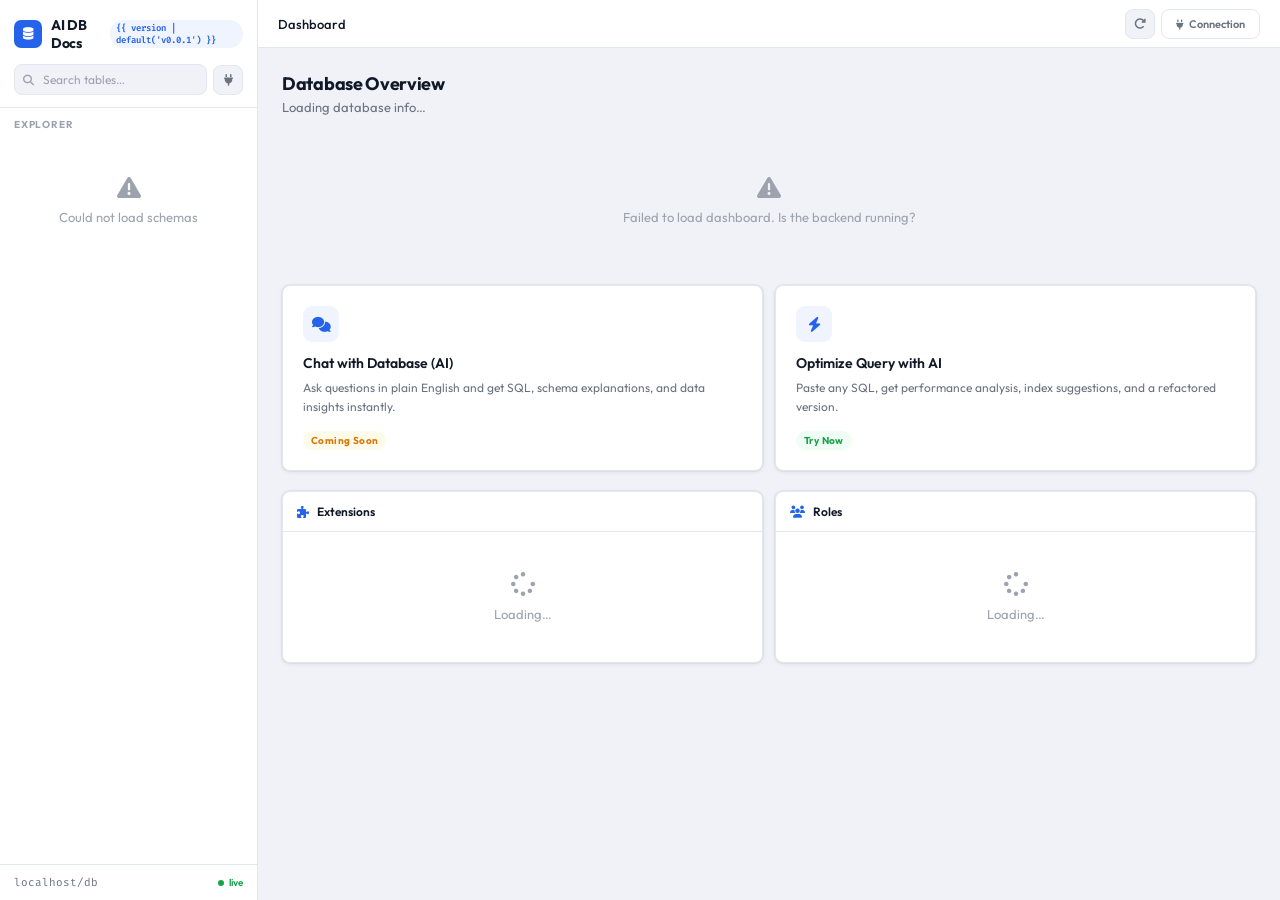
==== templates/index.html @ 2963ec36 "UI integration, LOL" ====
<!doctype html>
<html lang="en">
<head>
    <meta charset="UTF-8">
    <meta name="viewport" content="width=device-width, initial-scale=1">
    <link rel="preconnect" href="https://fonts.googleapis.com">
    <link href="https://fonts.googleapis.com/css2?family=Outfit:wght@300;400;500;600;700&family=Fira+Code:wght@400;500&display=swap"
          rel="stylesheet">
    <link rel="stylesheet" href="https://cdnjs.cloudflare.com/ajax/libs/font-awesome/6.5.0/css/all.min.css">
    <title>AI DB Docs</title>
    <link rel="stylesheet" href="../static/styles.css">
</head>
<body>
<div class="app" id="app" data-theme="light">

    <!-- ── Sidebar ───────────────────── -->
    <aside class="sidebar">
        <div class="sb-head">
            <div class="sb-logo">
                <div class="sb-logo-mark"><i class="fas fa-database"></i></div>
                <span class="sb-logo-name">AI DB Docs</span>
                <span class="sb-version">{{ version | default('v0.0.1') }}</span>
            </div>
            <div class="sb-search-row">
                <div class="sb-search-wrap">
                    <i class="fas fa-search"></i>
                    <input type="text" id="sb-search" placeholder="Search tables…" oninput="filterExplorer(this.value)">
                </div>
                <button class="btn-icon" title="Edit connection" onclick="openConnModal()"><i class="fas fa-plug"></i>
                </button>
            </div>
        </div>
        <div class="sb-section-label">Explorer</div>
        <nav class="explorer" id="explorer">
            <div style="padding:12px 14px;">
                <div class="skel loading-line" style="width:55%;"></div>
                <div class="skel loading-line" style="width:75%;margin-left:16px;"></div>
                <div class="skel loading-line" style="width:65%;margin-left:16px;"></div>
            </div>
        </nav>
        <div class="sb-footer">
            <span class="sb-footer-text" id="footer-conn">localhost/db</span>
            <span class="conn-status"><span class="conn-dot"></span>live</span>
        </div>
    </aside>

    <!-- ── Main ─────────────────────── -->
    <main class="main">
        <header class="topbar">
            <div class="breadcrumbs" id="breadcrumbs">
                <span class="bc-cur">Dashboard</span>
            </div>
            <div class="topbar-actions">
                <button class="btn-icon" id="refresh-btn" title="Refresh" onclick="initApp()"><i
                        class="fas fa-rotate-right"></i></button>
                <button class="btn btn-ghost" style="font-size:11px;" onclick="openConnModal()"><i class="fas fa-plug"
                                                                                                   style="margin-right:5px;font-size:10px;"></i>Connection
                </button>
            </div>
        </header>

        <div class="content" id="content">

            <!-- ── Dashboard ── -->
            <div id="view-dashboard">
                <div class="page-title">Database Overview</div>
                <div class="page-sub" id="dash-sub">Loading database info…</div>

                <div class="stats-grid" id="stats-grid">
                    <div class="stat-card hi skel" style="height:90px;"></div>
                    <div class="stat-card skel" style="height:90px;"></div>
                    <div class="stat-card skel" style="height:90px;"></div>
                    <div class="stat-card skel" style="height:90px;"></div>
                    <div class="stat-card skel" style="height:90px;"></div>
                </div>

                <div class="feature-row">
                    <div class="feat-card">
                        <div class="feat-icon"><i class="fas fa-comments"></i></div>
                        <div class="feat-title">Chat with Database (AI)</div>
                        <div class="feat-desc">Ask questions in plain English and get SQL, schema explanations, and data
                            insights instantly.
                        </div>
                        <span class="badge badge-soon">Coming Soon</span>
                    </div>
                    <div class="feat-card clickable" id="open-query-btn" onclick="openQueryPanel()">
                        <i class="fas fa-arrow-up-right feat-arrow"></i>
                        <div class="feat-icon"><i class="fas fa-bolt"></i></div>
                        <div class="feat-title">Optimize Query with AI</div>
                        <div class="feat-desc">Paste any SQL, get performance analysis, index suggestions, and a
                            refactored version.
                        </div>
                        <span class="badge badge-live">Try Now</span>
                    </div>
                </div>

                <div class="info-row" id="dash-info-row">
                    <div class="info-card" id="ext-card">
                        <div class="info-card-head"><i class="fas fa-puzzle-piece"></i> Extensions</div>
                        <div class="info-card-body">
                            <div class="empty-state"><i class="fas fa-spinner fa-spin"></i>Loading…</div>
                        </div>
                    </div>
                    <div class="info-card" id="roles-card">
                        <div class="info-card-head"><i class="fas fa-users"></i> Roles</div>
                        <div class="info-card-body">
                            <div class="empty-state"><i class="fas fa-spinner fa-spin"></i>Loading…</div>
                        </div>
                    </div>
                </div>
            </div>

            <!-- ── Table / View Detail ── -->
            <div id="view-detail" style="display:none;">
                <div class="detail-head">
                    <div class="detail-name">
                        <h2 id="det-name">—</h2>
                        <span class="type-pill" id="det-type">TABLE</span>
                    </div>
                    <div class="detail-meta" id="det-meta"></div>
                </div>

                <div class="tabs" id="detail-tabs">
                    <button class="tab-btn active" data-tab="tab-ddl"><i class="fas fa-code"></i> DDL</button>
                    <button class="tab-btn" data-tab="tab-constraints"><i class="fas fa-key"></i> Constraints</button>
                    <button class="tab-btn" data-tab="tab-indexes"><i class="fas fa-layer-group"></i> Indexes</button>
                    <button class="tab-btn" data-tab="tab-relationships"><i class="fas fa-diagram-project"></i>
                        Relationships
                    </button>
                    <button class="tab-btn" data-tab="tab-size"><i class="fas fa-weight-hanging"></i> Size</button>
                    <button class="tab-btn" data-tab="tab-stats"><i class="fas fa-chart-bar"></i> Stats</button>
                    <button class="tab-btn" data-tab="tab-grants"><i class="fas fa-shield-halved"></i> Grants</button>
                    <button class="tab-btn" data-tab="tab-deps"><i class="fas fa-sitemap"></i> Dependencies</button>
                    <button class="tab-btn" data-tab="tab-ai"><i class="fas fa-robot"></i> AI Insights</button>
                </div>

                <!-- DDL -->
                <div class="tab-pane active" id="tab-ddl">
                    <div class="ddl-wrap">
                        <div class="ddl-toolbar">
                            <div class="ddl-toolbar-left"><i class="fas fa-code"></i> <span id="ddl-label">DDL</span>
                            </div>
                            <button class="btn-copy" onclick="copyDDL()"><i class="fas fa-copy"></i> Copy</button>
                        </div>
                        <div class="ddl-pre">
                            <pre id="ddl-content">Loading…</pre>
                        </div>
                    </div>
                </div>

                <!-- Constraints -->
                <div class="tab-pane" id="tab-constraints">
                    <div class="card">
                        <div class="card-head">
                            <div class="card-head-left"><i class="fas fa-key"></i> Constraints <span class="row-count"
                                                                                                     id="cnt-constraints"></span>
                            </div>
                        </div>
                        <div style="overflow-x:auto;">
                            <table class="data-table">
                                <thead>
                                <tr>
                                    <th>Name</th>
                                    <th>Type</th>
                                    <th>Column</th>
                                    <th>Ref Table</th>
                                    <th>Ref Column</th>
                                    <th>Check Clause</th>
                                </tr>
                                </thead>
                                <tbody id="tb-constraints"></tbody>
                            </table>
                        </div>
                    </div>
                </div>

                <!-- Indexes -->
                <div class="tab-pane" id="tab-indexes">
                    <div class="card">
                        <div class="card-head">
                            <div class="card-head-left"><i class="fas fa-layer-group"></i> Indexes <span
                                    class="row-count" id="cnt-indexes"></span></div>
                        </div>
                        <div style="overflow-x:auto;">
                            <table class="data-table">
                                <thead>
                                <tr>
                                    <th>Index Name</th>
                                    <th>Definition</th>
                                </tr>
                                </thead>
                                <tbody id="tb-indexes"></tbody>
                            </table>
                        </div>
                    </div>
                </div>

                <!-- Relationships -->
                <div class="tab-pane" id="tab-relationships">
                    <div class="card">
                        <div class="card-head">
                            <div class="card-head-left"><i class="fas fa-diagram-project"></i> Foreign Key Relationships
                                <span class="row-count" id="cnt-rels"></span></div>
                        </div>
                        <div style="overflow-x:auto;">
                            <table class="data-table">
                                <thead>
                                <tr>
                                    <th>Constraint</th>
                                    <th>Column</th>
                                    <th>→ Foreign Table</th>
                                    <th>→ Column</th>
                                    <th>On Update</th>
                                    <th>On Delete</th>
                                </tr>
                                </thead>
                                <tbody id="tb-rels"></tbody>
                            </table>
                        </div>
                    </div>
                </div>

                <!-- Size -->
                <div class="tab-pane" id="tab-size">
                    <div id="size-content"></div>
                </div>

                <!-- Stats -->
                <div class="tab-pane" id="tab-stats">
                    <div id="stats-content"></div>
                </div>

                <!-- Grants -->
                <div class="tab-pane" id="tab-grants">
                    <div class="card">
                        <div class="card-head">
                            <div class="card-head-left"><i class="fas fa-shield-halved"></i> Grants <span
                                    class="row-count" id="cnt-grants"></span></div>
                        </div>
                        <div style="overflow-x:auto;">
                            <table class="data-table">
                                <thead>
                                <tr>
                                    <th>Grantee</th>
                                    <th>Privilege</th>
                                    <th>Grantable</th>
                                </tr>
                                </thead>
                                <tbody id="tb-grants"></tbody>
                            </table>
                        </div>
                    </div>
                </div>

                <!-- Dependencies -->
                <div class="tab-pane" id="tab-deps">
                    <div style="display:grid;grid-template-columns:1fr 1fr;gap:14px;" id="deps-grid">
                        <div>
                            <div class="dep-section-title"><i class="fas fa-arrow-right"></i> Inbound (tables
                                referencing this)
                            </div>
                            <div class="card">
                                <div style="overflow-x:auto;">
                                    <table class="data-table">
                                        <thead>
                                        <tr>
                                            <th>Schema</th>
                                            <th>Table</th>
                                        </tr>
                                        </thead>
                                        <tbody id="tb-deps-in"></tbody>
                                    </table>
                                </div>
                            </div>
                        </div>
                        <div>
                            <div class="dep-section-title"><i class="fas fa-arrow-left"></i> Outbound (tables this
                                references)
                            </div>
                            <div class="card">
                                <div style="overflow-x:auto;">
                                    <table class="data-table">
                                        <thead>
                                        <tr>
                                            <th>Schema</th>
                                            <th>Table</th>
                                        </tr>
                                        </thead>
                                        <tbody id="tb-deps-out"></tbody>
                                    </table>
                                </div>
                            </div>
                        </div>
                    </div>
                </div>

                <!-- AI Insights -->
                <div class="tab-pane" id="tab-ai">
                    <div class="ai-banner">
                        <div class="ai-banner-icon"><i class="fas fa-robot"></i></div>
                        <div class="ai-banner-title">AI Insights — Coming Soon</div>
                        <div class="ai-banner-sub">Automated schema analysis, query recommendations, and anomaly
                            detection<br>will appear here once the AI backend is connected.
                        </div>
                    </div>
                </div>
            </div>

        </div>
    </main>
</div>

<!-- ── Connection Modal ───────────── -->
<div class="overlay" id="conn-overlay">
    <div class="modal">
        <div class="modal-title">Database Connection</div>
        <div class="modal-sub">Edit connection and reconnect</div>
        <div class="form-grid">
            <div class="form-group full"><label class="form-label">Host</label><input class="form-input" id="f-host"
                                                                                      value="localhost"></div>
            <div class="form-group"><label class="form-label">Port</label><input class="form-input" id="f-port"
                                                                                 value="5432"></div>
            <div class="form-group"><label class="form-label">Database</label><input class="form-input" id="f-db"
                                                                                     value="mydb"></div>
            <div class="form-group"><label class="form-label">Username</label><input class="form-input" id="f-user"
                                                                                     value="postgres"></div>
            <div class="form-group"><label class="form-label">Password</label><input class="form-input" type="password"
                                                                                     id="f-pass" placeholder="••••••••">
            </div>
        </div>
        <div class="modal-footer">
            <button class="btn btn-ghost" onclick="closeConnModal()">Cancel</button>
            <button class="btn btn-primary" onclick="saveConn()"><i class="fas fa-plug"
                                                                    style="margin-right:6px;font-size:10px;"></i>Save
                &amp; Connect
            </button>
        </div>
    </div>
</div>

<!-- ── Query Optimizer Panel ─────── -->
<div class="qoverlay" id="query-overlay">
    <div class="qpanel">
        <div class="qp-header">
            <div class="qp-icon"><i class="fas fa-bolt"></i></div>
            <div>
                <div class="qp-title">Optimize Query with AI</div>
                <div class="qp-sub">Paste SQL · Get analysis, index suggestions &amp; refactored output</div>
            </div>
            <button class="qp-close" onclick="closeQueryPanel()"><i class="fas fa-xmark"></i></button>
        </div>
        <div class="qp-body">
            <div class="qp-two">
                <div style="display:flex;flex-direction:column;height:100%;">
                    <div class="qp-col-label"><i class="fas fa-pen-to-square"></i> Input Query</div>
                    <textarea class="query-ta" id="query-input"
                              placeholder="-- Paste your SQL here&#10;&#10;SELECT u.id, u.name, COUNT(o.id)&#10;FROM users u&#10;LEFT JOIN orders o ON u.id = o.user_id&#10;WHERE u.is_active = true&#10;GROUP BY u.id&#10;ORDER BY 3 DESC;"
                              oninput="updateCharCount()"></textarea>
                    <div style="margin-top:6px;font-size:11px;color:var(--faint);font-family:'Fira Code',monospace;">
                        <span id="char-count">0</span> chars
                    </div>
                </div>
                <div style="display:flex;flex-direction:column;height:100%;">
                    <div class="qp-col-label"><i class="fas fa-robot"></i> AI Output</div>
                    <div class="result-box" id="query-result"><span style="font-size:11px;color:var(--faint);">Analysis will appear here…</span>
                    </div>
                </div>
            </div>
        </div>
        <div class="qp-footer">
            <span class="qp-footer-note"><i class="fas fa-circle-info"></i> Backend integration coming soon — UI preview only</span>
            <button class="btn btn-ghost" onclick="clearQuery()">Clear</button>
            <button class="btn btn-primary" onclick="optimizeQuery()"><i class="fas fa-bolt"
                                                                         style="margin-right:5px;font-size:10px;"></i>Analyze
                &amp; Optimize
            </button>
        </div>
    </div>
</div>

<div id="toast"></div>

<script src="../static/app.js"></script>
</body>
</html>
---- static/styles.css ----
/* ─── Reset ─────────────────────────────────── */
*, *::before, *::after {
    box-sizing: border-box;
    margin: 0;
    padding: 0;
}

html, body {
    height: 100%;
}

/* ─── Tokens ─────────────────────────────────── */
:root {
    --bg: #f0f2f7;
    --surface: #ffffff;
    --surface2: #f8f9fc;
    --border: #e2e6f0;
    --text: #111827;
    --muted: #6b7280;
    --faint: #9ca3af;
    --accent: #2563eb;
    --accent-bg: #eff4ff;
    --accent-hl: #1d4ed8;
    --green: #16a34a;
    --green-bg: #f0fdf4;
    --amber: #d97706;
    --amber-bg: #fffbeb;
    --red: #dc2626;
    --red-bg: #fef2f2;
    --sky: #0284c7;
    --sidebar-w: 258px;
    --radius: 8px;
    --shadow: 0 1px 4px rgba(0, 0, 0, .08), 0 0 0 1px rgba(0, 0, 0, .04);
    --shadow-md: 0 4px 16px rgba(0, 0, 0, .10), 0 0 0 1px rgba(0, 0, 0, .05);
    font-family: 'Outfit', sans-serif;
}

[data-theme="dark"] {
    --bg: #0d1117;
    --surface: #161b22;
    --surface2: #1c2230;
    --border: #21293a;
    --text: #e6edf3;
    --muted: #8b949e;
    --faint: #484f58;
    --accent: #3b82f6;
    --accent-bg: #1a2540;
    --accent-hl: #60a5fa;
    --green: #22c55e;
    --green-bg: #0a2218;
    --amber: #f59e0b;
    --amber-bg: #211800;
    --red: #f87171;
    --red-bg: #200e0e;
    --sky: #38bdf8;
    --shadow: 0 1px 4px rgba(0, 0, 0, .3), 0 0 0 1px rgba(255, 255, 255, .04);
    --shadow-md: 0 4px 20px rgba(0, 0, 0, .4), 0 0 0 1px rgba(255, 255, 255, .05);
}

/* ─── Layout ─────────────────────────────────── */
body {
    background: var(--bg);
    color: var(--text);
}

.app {
    display: flex;
    height: 100vh;
    overflow: hidden;
}

/* ─── Sidebar ────────────────────────────────── */
.sidebar {
    width: var(--sidebar-w);
    min-width: var(--sidebar-w);
    background: var(--surface);
    border-right: 1px solid var(--border);
    display: flex;
    flex-direction: column;
    height: 100vh;
    overflow: hidden;
}

.sb-head {
    padding: 16px 14px 12px;
    border-bottom: 1px solid var(--border);
    flex-shrink: 0;
}

.sb-logo {
    display: flex;
    align-items: center;
    gap: 9px;
    margin-bottom: 12px;
}

.sb-logo-mark {
    width: 28px;
    height: 28px;
    background: var(--accent);
    border-radius: 7px;
    display: flex;
    align-items: center;
    justify-content: center;
    color: #fff;
    font-size: 12px;
    flex-shrink: 0;
}

.sb-logo-name {
    font-weight: 700;
    font-size: 14px;
    letter-spacing: -.3px;
}

.sb-version {
    font-size: 9px;
    font-weight: 600;
    background: var(--accent-bg);
    color: var(--accent);
    padding: 2px 6px;
    border-radius: 20px;
    margin-left: auto;
    font-family: 'Fira Code', monospace;
}

.sb-search-row {
    display: flex;
    gap: 6px;
    align-items: center;
}

.sb-search-wrap {
    flex: 1;
    position: relative;
}

.sb-search-wrap i {
    position: absolute;
    left: 9px;
    top: 50%;
    transform: translateY(-50%);
    font-size: 11px;
    color: var(--faint);
}

.sb-search-wrap input {
    width: 100%;
    padding: 7px 9px 7px 28px;
    background: var(--bg);
    border: 1px solid var(--border);
    border-radius: var(--radius);
    font-size: 12px;
    color: var(--text);
    font-family: 'Outfit', sans-serif;
    outline: none;
}

.sb-search-wrap input:focus {
    border-color: var(--accent);
    background: var(--surface);
}

.sb-search-wrap input::placeholder {
    color: var(--faint);
}

.btn-icon {
    width: 30px;
    height: 30px;
    background: var(--bg);
    border: 1px solid var(--border);
    border-radius: var(--radius);
    cursor: pointer;
    color: var(--muted);
    font-size: 12px;
    display: flex;
    align-items: center;
    justify-content: center;
    transition: all .15s;
}

.btn-icon:hover {
    background: var(--accent-bg);
    color: var(--accent);
    border-color: var(--accent);
}

.sb-section-label {
    padding: 10px 14px 4px;
    font-size: 10px;
    font-weight: 700;
    letter-spacing: .08em;
    text-transform: uppercase;
    color: var(--faint);
}

.explorer {
    flex: 1;
    overflow-y: auto;
    padding: 0 0 8px;
}

.explorer::-webkit-scrollbar {
    width: 3px;
}

.explorer::-webkit-scrollbar-track {
    background: transparent;
}

.explorer::-webkit-scrollbar-thumb {
    background: var(--border);
    border-radius: 3px;
}

/* Schema rows */
.schema-row {
    display: flex;
    align-items: center;
    gap: 6px;
    padding: 6px 14px;
    cursor: pointer;
    font-size: 12px;
    font-weight: 600;
    color: var(--muted);
    user-select: none;
}

.schema-row:hover {
    color: var(--text);
    background: var(--bg);
}

.schema-row .schema-toggle {
    font-size: 9px;
    transition: transform .15s;
    color: var(--faint);
}

.schema-row.open .schema-toggle {
    transform: rotate(90deg);
}

.schema-row .fa-circle-nodes {
    color: var(--accent);
    font-size: 11px;
}

/* Table/View rows */
.table-list {
    display: none;
}

.table-list.open {
    display: block;
}

.table-row {
    display: flex;
    align-items: center;
    gap: 7px;
    padding: 5px 14px 5px 30px;
    cursor: pointer;
    font-size: 12px;
    color: var(--muted);
    border-radius: 0;
    transition: all .1s;
}

.table-row:hover {
    color: var(--text);
    background: var(--bg);
}

.table-row.active {
    color: var(--accent);
    background: var(--accent-bg);
    font-weight: 500;
}

.table-row .ttype {
    font-size: 9px;
    margin-left: auto;
    font-family: 'Fira Code', monospace;
    color: var(--faint);
}

.table-row.active .ttype {
    color: var(--accent);
    opacity: .7;
}

.table-row .fa-table {
    font-size: 10px;
    color: var(--faint);
}

.table-row.active .fa-table {
    color: var(--accent);
}

.table-row .fa-eye {
    font-size: 10px;
    color: var(--faint);
}

.sb-footer {
    border-top: 1px solid var(--border);
    padding: 10px 14px;
    flex-shrink: 0;
    display: flex;
    align-items: center;
    justify-content: space-between;
}

.sb-footer-text {
    font-size: 11px;
    color: var(--muted);
    font-family: 'Fira Code', monospace;
}

.conn-status {
    display: flex;
    align-items: center;
    gap: 5px;
    font-size: 10px;
    color: var(--green);
    font-weight: 600;
}

.conn-dot {
    width: 6px;
    height: 6px;
    border-radius: 50%;
    background: var(--green);
    animation: pulse 2s infinite;
}

@keyframes pulse {
    0%, 100% {
        opacity: 1;
    }
    50% {
        opacity: .4;
    }
}

/* ─── Main ───────────────────────────────────── */
.main {
    flex: 1;
    display: flex;
    flex-direction: column;
    overflow: hidden;
}

.topbar {
    height: 48px;
    flex-shrink: 0;
    background: var(--surface);
    border-bottom: 1px solid var(--border);
    display: flex;
    align-items: center;
    justify-content: space-between;
    padding: 0 20px;
    gap: 12px;
}

.breadcrumbs {
    display: flex;
    align-items: center;
    gap: 6px;
    font-size: 13px;
    color: var(--muted);
}

.breadcrumbs .bc-sep {
    font-size: 10px;
    color: var(--faint);
}

.breadcrumbs .bc-cur {
    color: var(--text);
    font-weight: 500;
}

.topbar-actions {
    display: flex;
    align-items: center;
    gap: 6px;
}

.content {
    flex: 1;
    overflow-y: auto;
    padding: 24px;
}

.content::-webkit-scrollbar {
    width: 4px;
}

.content::-webkit-scrollbar-thumb {
    background: var(--border);
    border-radius: 4px;
}

/* ─── Dashboard ──────────────────────────────── */
.page-title {
    font-size: 18px;
    font-weight: 700;
    margin-bottom: 4px;
    letter-spacing: -.3px;
}

.page-sub {
    font-size: 13px;
    color: var(--muted);
    margin-bottom: 20px;
}

.stats-grid {
    display: grid;
    grid-template-columns: repeat(auto-fill, minmax(140px, 1fr));
    gap: 12px;
    margin-bottom: 20px;
}

.stat-card {
    background: var(--surface);
    border: 1px solid var(--border);
    border-radius: var(--radius);
    padding: 16px 14px;
    box-shadow: var(--shadow);
}

.stat-card.hi {
    border-color: var(--accent);
    background: var(--accent-bg);
}

.stat-label {
    font-size: 11px;
    font-weight: 600;
    text-transform: uppercase;
    letter-spacing: .06em;
    color: var(--muted);
    margin-bottom: 6px;
}

.stat-val {
    font-size: 28px;
    font-weight: 700;
    line-height: 1;
    color: var(--text);
    font-family: 'Fira Code', monospace;
}

.stat-card.hi .stat-val {
    color: var(--accent);
}

.stat-meta {
    font-size: 10px;
    color: var(--faint);
    margin-top: 4px;
}

.feature-row {
    display: grid;
    grid-template-columns: 1fr 1fr;
    gap: 12px;
    margin-bottom: 20px;
}

@media (max-width: 860px) {
    .feature-row {
        grid-template-columns: 1fr;
    }
}

.feat-card {
    background: var(--surface);
    border: 1px solid var(--border);
    border-radius: var(--radius);
    padding: 20px;
    box-shadow: var(--shadow);
    position: relative;
    overflow: hidden;
}

.feat-card.clickable {
    cursor: pointer;
    transition: all .15s;
}

.feat-card.clickable:hover {
    border-color: var(--accent);
    box-shadow: var(--shadow-md);
    transform: translateY(-1px);
}

.feat-arrow {
    position: absolute;
    top: 14px;
    right: 14px;
    color: var(--faint);
    font-size: 13px;
}

.feat-icon {
    width: 36px;
    height: 36px;
    background: var(--accent-bg);
    border-radius: 9px;
    display: flex;
    align-items: center;
    justify-content: center;
    color: var(--accent);
    font-size: 15px;
    margin-bottom: 12px;
}

.feat-title {
    font-size: 14px;
    font-weight: 600;
    margin-bottom: 6px;
}

.feat-desc {
    font-size: 12px;
    color: var(--muted);
    line-height: 1.6;
    margin-bottom: 12px;
}

.badge {
    display: inline-block;
    padding: 3px 8px;
    border-radius: 20px;
    font-size: 10px;
    font-weight: 700;
    letter-spacing: .04em;
}

.badge-live {
    background: var(--green-bg);
    color: var(--green);
}

.badge-soon {
    background: var(--amber-bg);
    color: var(--amber);
}

/* Global tables / roles / extensions panels */
.info-row {
    display: grid;
    grid-template-columns: 1fr 1fr;
    gap: 12px;
    margin-bottom: 20px;
}

@media (max-width: 860px) {
    .info-row {
        grid-template-columns: 1fr;
    }
}

.info-card {
    background: var(--surface);
    border: 1px solid var(--border);
    border-radius: var(--radius);
    overflow: hidden;
    box-shadow: var(--shadow);
}

.info-card-head {
    padding: 12px 14px;
    border-bottom: 1px solid var(--border);
    display: flex;
    align-items: center;
    gap: 8px;
    font-size: 12px;
    font-weight: 600;
}

.info-card-head i {
    color: var(--accent);
}

.info-card-body {
    max-height: 220px;
    overflow-y: auto;
}

.info-card-body::-webkit-scrollbar {
    width: 3px;
}

.info-card-body::-webkit-scrollbar-thumb {
    background: var(--border);
}

.mini-table {
    width: 100%;
    border-collapse: collapse;
    font-size: 12px;
}

.mini-table th {
    padding: 8px 12px;
    font-size: 10px;
    font-weight: 700;
    text-transform: uppercase;
    letter-spacing: .06em;
    color: var(--faint);
    background: var(--surface2);
    border-bottom: 1px solid var(--border);
    text-align: left;
}

.mini-table td {
    padding: 8px 12px;
    border-bottom: 1px solid var(--border);
    color: var(--text);
}

.mini-table tr:last-child td {
    border-bottom: none;
}

.mini-table tr:hover td {
    background: var(--bg);
}

.mono {
    font-family: 'Fira Code', monospace;
    font-size: 11px;
}

/* ─── Table Detail ───────────────────────────── */
.detail-head {
    background: var(--surface);
    border: 1px solid var(--border);
    border-radius: var(--radius);
    padding: 18px 20px;
    margin-bottom: 16px;
    box-shadow: var(--shadow);
}

.detail-name {
    display: flex;
    align-items: center;
    gap: 10px;
    margin-bottom: 6px;
}

.detail-name h2 {
    font-size: 18px;
    font-weight: 700;
    font-family: 'Fira Code', monospace;
    letter-spacing: -.3px;
}

.type-pill {
    font-size: 9px;
    font-weight: 700;
    letter-spacing: .08em;
    padding: 3px 8px;
    border-radius: 4px;
    background: var(--accent-bg);
    color: var(--accent);
    font-family: 'Fira Code', monospace;
}

.detail-meta {
    display: flex;
    gap: 16px;
    flex-wrap: wrap;
}

.detail-meta-item {
    font-size: 12px;
    color: var(--muted);
    display: flex;
    align-items: center;
    gap: 5px;
}

.detail-meta-item strong {
    color: var(--text);
    font-weight: 600;
}

.detail-meta-item i {
    font-size: 10px;
    color: var(--faint);
}

/* Tabs */
.tabs {
    display: flex;
    gap: 2px;
    border-bottom: 1px solid var(--border);
    margin-bottom: 16px;
    overflow-x: auto;
}

.tabs::-webkit-scrollbar {
    height: 0;
}

.tab-btn {
    padding: 9px 14px;
    font-size: 12px;
    font-weight: 500;
    background: none;
    border: none;
    cursor: pointer;
    color: var(--muted);
    border-bottom: 2px solid transparent;
    margin-bottom: -1px;
    white-space: nowrap;
    display: flex;
    align-items: center;
    gap: 6px;
    transition: all .15s;
    font-family: 'Outfit', sans-serif;
}

.tab-btn i {
    font-size: 10px;
}

.tab-btn:hover {
    color: var(--text);
}

.tab-btn.active {
    color: var(--accent);
    border-bottom-color: var(--accent);
    font-weight: 600;
}

.tab-pane {
    display: none;
}

.tab-pane.active {
    display: block;
}

/* Data table */
.card {
    background: var(--surface);
    border: 1px solid var(--border);
    border-radius: var(--radius);
    overflow: hidden;
    box-shadow: var(--shadow);
}

.card-head {
    padding: 12px 16px;
    border-bottom: 1px solid var(--border);
    font-size: 12px;
    font-weight: 600;
    display: flex;
    align-items: center;
    justify-content: space-between;
    background: var(--surface2);
}

.card-head-left {
    display: flex;
    align-items: center;
    gap: 8px;
}

.card-head-left i {
    color: var(--accent);
}

.row-count {
    font-size: 10px;
    font-family: 'Fira Code', monospace;
    color: var(--faint);
    font-weight: 400;
}

.data-table {
    width: 100%;
    border-collapse: collapse;
    font-size: 12px;
}

.data-table th {
    padding: 9px 14px;
    text-align: left;
    font-size: 10px;
    font-weight: 700;
    text-transform: uppercase;
    letter-spacing: .06em;
    color: var(--faint);
    background: var(--surface2);
    border-bottom: 1px solid var(--border);
    white-space: nowrap;
}

.data-table td {
    padding: 9px 14px;
    border-bottom: 1px solid var(--border);
    vertical-align: top;
}

.data-table tr:last-child td {
    border-bottom: none;
}

.data-table tr:hover td {
    background: var(--bg);
}

.data-table .overflow {
    max-width: 260px;
    overflow: hidden;
    text-overflow: ellipsis;
    white-space: nowrap;
}

/* Pills */
.pill {
    display: inline-flex;
    align-items: center;
    gap: 4px;
    font-size: 10px;
    font-weight: 600;
    padding: 2px 7px;
    border-radius: 4px;
    font-family: 'Fira Code', monospace;
}

.pill-blue {
    background: var(--accent-bg);
    color: var(--accent);
}

.pill-green {
    background: var(--green-bg);
    color: var(--green);
}

.pill-amber {
    background: var(--amber-bg);
    color: var(--amber);
}

.pill-red {
    background: var(--red-bg);
    color: var(--red);
}

.pill-gray {
    background: var(--surface2);
    color: var(--muted);
    border: 1px solid var(--border);
}

/* DDL */
.ddl-wrap {
    background: var(--surface);
    border: 1px solid var(--border);
    border-radius: var(--radius);
    overflow: hidden;
    box-shadow: var(--shadow);
}

.ddl-toolbar {
    padding: 10px 16px;
    background: var(--surface2);
    border-bottom: 1px solid var(--border);
    display: flex;
    align-items: center;
    justify-content: space-between;
    font-size: 12px;
    font-weight: 600;
}

.ddl-toolbar-left {
    display: flex;
    align-items: center;
    gap: 8px;
}

.ddl-toolbar-left i {
    color: var(--accent);
}

.ddl-pre {
    padding: 16px;
    overflow-x: auto;
}

.ddl-pre pre {
    font-family: 'Fira Code', monospace;
    font-size: 12px;
    line-height: 1.7;
    color: var(--text);
    white-space: pre-wrap;
    word-break: break-word;
}

/* Very minimal syntax highlight */
.kw {
    color: var(--accent);
    font-weight: 500;
}

.type-c {
    color: var(--green);
}

.str-c {
    color: var(--amber);
}

/* Stats two-col */
.stats-detail-grid {
    display: grid;
    grid-template-columns: 1fr 1fr;
    gap: 12px;
}

@media (max-width: 700px) {
    .stats-detail-grid {
        grid-template-columns: 1fr;
    }
}

.kv-card {
    background: var(--surface);
    border: 1px solid var(--border);
    border-radius: var(--radius);
    overflow: hidden;
    box-shadow: var(--shadow);
}

.kv-card-head {
    padding: 10px 14px;
    border-bottom: 1px solid var(--border);
    font-size: 11px;
    font-weight: 700;
    text-transform: uppercase;
    letter-spacing: .07em;
    color: var(--faint);
    background: var(--surface2);
    display: flex;
    align-items: center;
    gap: 7px;
}

.kv-card-head i {
    color: var(--accent);
}

.kv-list {
    padding: 4px 0;
}

.kv-row {
    display: flex;
    padding: 7px 14px;
    gap: 12px;
    border-bottom: 1px solid var(--border);
}

.kv-row:last-child {
    border-bottom: none;
}

.kv-key {
    font-size: 12px;
    color: var(--muted);
    min-width: 130px;
    flex-shrink: 0;
}

.kv-val {
    font-size: 12px;
    color: var(--text);
    font-family: 'Fira Code', monospace;
    font-weight: 500;
}

/* Dependencies */
.dep-section-title {
    font-size: 11px;
    font-weight: 700;
    text-transform: uppercase;
    letter-spacing: .07em;
    color: var(--faint);
    margin-bottom: 8px;
    display: flex;
    align-items: center;
    gap: 6px;
}

.dep-section-title i {
    color: var(--accent);
}

/* AI tab */
.ai-banner {
    background: var(--surface);
    border: 1px solid var(--border);
    border-radius: var(--radius);
    padding: 32px 24px;
    text-align: center;
    box-shadow: var(--shadow);
}

.ai-banner-icon {
    width: 48px;
    height: 48px;
    background: var(--accent-bg);
    border-radius: 12px;
    display: flex;
    align-items: center;
    justify-content: center;
    color: var(--accent);
    font-size: 20px;
    margin: 0 auto 14px;
}

.ai-banner-title {
    font-size: 15px;
    font-weight: 600;
    margin-bottom: 6px;
}

.ai-banner-sub {
    font-size: 13px;
    color: var(--muted);
}

/* ─── Buttons ────────────────────────────────── */
.btn {
    padding: 7px 14px;
    border-radius: var(--radius);
    font-size: 12px;
    font-weight: 600;
    cursor: pointer;
    border: 1px solid var(--border);
    transition: all .15s;
    font-family: 'Outfit', sans-serif;
}

.btn-primary {
    background: var(--accent);
    color: #fff;
    border-color: var(--accent);
}

.btn-primary:hover {
    background: var(--accent-hl);
}

.btn-ghost {
    background: var(--surface);
    color: var(--muted);
}

.btn-ghost:hover {
    background: var(--bg);
    color: var(--text);
}

.btn-copy {
    background: var(--bg);
    border: 1px solid var(--border);
    padding: 5px 10px;
    border-radius: 6px;
    cursor: pointer;
    color: var(--muted);
    font-size: 11px;
    display: flex;
    align-items: center;
    gap: 5px;
    transition: all .15s;
    font-family: 'Outfit', sans-serif;
    font-weight: 500;
}

.btn-copy:hover {
    background: var(--accent-bg);
    color: var(--accent);
    border-color: var(--accent);
}

/* ─── Connection Modal ───────────────────────── */
.overlay {
    position: fixed;
    inset: 0;
    background: rgba(0, 0, 0, .45);
    display: none;
    align-items: center;
    justify-content: center;
    z-index: 100;
    backdrop-filter: blur(3px);
}

.overlay.open {
    display: flex;
}

.modal {
    background: var(--surface);
    border: 1px solid var(--border);
    border-radius: 12px;
    padding: 24px;
    width: 440px;
    max-width: 95vw;
    box-shadow: var(--shadow-md);
}

.modal-title {
    font-size: 16px;
    font-weight: 700;
    margin-bottom: 4px;
}

.modal-sub {
    font-size: 12px;
    color: var(--muted);
    margin-bottom: 20px;
}

.form-grid {
    display: grid;
    grid-template-columns: 1fr 1fr;
    gap: 12px;
    margin-bottom: 20px;
}

.form-group {
    display: flex;
    flex-direction: column;
    gap: 5px;
}

.form-group.full {
    grid-column: 1 / -1;
}

.form-label {
    font-size: 11px;
    font-weight: 600;
    color: var(--muted);
}

.form-input {
    width: 100%;
    box-sizing: border-box;
    padding: 8px 11px;
    border: 1px solid var(--border);
    border-radius: var(--radius);
    background: var(--bg);
    color: var(--text);
    font-size: 13px;
    font-family: 'Fira Code', monospace;
    outline: none;
}

.form-input:focus {
    border-color: var(--accent);
}

.modal-footer {
    display: flex;
    justify-content: flex-end;
    gap: 8px;
}

/* ─── Query Optimizer Panel ──────────────────── */
.qoverlay {
    position: fixed;
    inset: 0;
    background: rgba(0, 0, 0, .5);
    display: none;
    align-items: flex-end;
    justify-content: center;
    z-index: 100;
    backdrop-filter: blur(4px);
}

.qoverlay.open {
    display: flex;
}

.qpanel {
    background: var(--surface);
    border: 1px solid var(--border);
    border-radius: 12px 12px 0 0;
    width: 100%;
    max-width: 960px;
    height: 86vh;
    display: flex;
    flex-direction: column;
    box-shadow: var(--shadow-md);
}

.qp-header {
    padding: 16px 20px;
    border-bottom: 1px solid var(--border);
    display: flex;
    align-items: center;
    gap: 14px;
    flex-shrink: 0;
}

.qp-icon {
    width: 36px;
    height: 36px;
    background: var(--accent-bg);
    border-radius: 9px;
    display: flex;
    align-items: center;
    justify-content: center;
    color: var(--accent);
    font-size: 14px;
    flex-shrink: 0;
}

.qp-title {
    font-size: 14px;
    font-weight: 700;
}

.qp-sub {
    font-size: 11px;
    color: var(--muted);
    margin-top: 2px;
}

.qp-close {
    margin-left: auto;
    background: none;
    border: none;
    cursor: pointer;
    color: var(--muted);
    font-size: 16px;
    padding: 4px;
    border-radius: 4px;
}

.qp-close:hover {
    color: var(--text);
    background: var(--bg);
}

.qp-body {
    flex: 1;
    overflow: hidden;
    padding: 16px 20px;
}

.qp-two {
    display: grid;
    grid-template-columns: 1fr 1fr;
    gap: 14px;
    height: 100%;
}

@media (max-width: 700px) {
    .qp-two {
        grid-template-columns: 1fr;
    }
}

.qp-col-label {
    font-size: 11px;
    font-weight: 700;
    text-transform: uppercase;
    letter-spacing: .06em;
    color: var(--faint);
    margin-bottom: 8px;
    display: flex;
    align-items: center;
    gap: 6px;
}

.qp-col-label i {
    color: var(--accent);
}

.query-ta {
    width: 100%;
    height: calc(100% - 26px);
    padding: 12px;
    resize: none;
    background: var(--bg);
    border: 1px solid var(--border);
    border-radius: var(--radius);
    font-family: 'Fira Code', monospace;
    font-size: 12px;
    color: var(--text);
    outline: none;
    line-height: 1.6;
}

.query-ta:focus {
    border-color: var(--accent);
}

.result-box {
    height: calc(100% - 26px);
    padding: 12px;
    background: var(--bg);
    border: 1px solid var(--border);
    border-radius: var(--radius);
    font-family: 'Fira Code', monospace;
    font-size: 12px;
    color: var(--text);
    overflow-y: auto;
    line-height: 1.7;
}

.result-box::-webkit-scrollbar {
    width: 3px;
}

.result-box::-webkit-scrollbar-thumb {
    background: var(--border);
}

.qp-footer {
    padding: 12px 20px;
    border-top: 1px solid var(--border);
    display: flex;
    align-items: center;
    gap: 10px;
    flex-shrink: 0;
}

.qp-footer-note {
    font-size: 11px;
    color: var(--faint);
    margin-right: auto;
    display: flex;
    align-items: center;
    gap: 5px;
}

/* ─── Empty / Loading states ─────────────────── */
.empty-state {
    padding: 40px;
    text-align: center;
    color: var(--faint);
    font-size: 13px;
}

.empty-state i {
    font-size: 24px;
    margin-bottom: 10px;
    display: block;
}

.skel {
    background: linear-gradient(90deg, var(--border) 25%, var(--surface2) 50%, var(--border) 75%);
    background-size: 200% 100%;
    border-radius: 4px;
    animation: shimmer 1.4s infinite;
}

@keyframes shimmer {
    0% {
        background-position: 200% 0;
    }
    100% {
        background-position: -200% 0;
    }
}

.loading-line {
    height: 8px;
    border-radius: 4px;
    margin: 6px 0;
}

/* ─── Toast ──────────────────────────────────── */
#toast {
    position: fixed;
    bottom: 20px;
    right: 20px;
    z-index: 200;
    background: var(--text);
    color: var(--bg);
    padding: 9px 16px;
    border-radius: var(--radius);
    font-size: 12px;
    font-weight: 500;
    opacity: 0;
    transform: translateY(8px);
    transition: all .2s;
    pointer-events: none;
}

#toast.show {
    opacity: 1;
    transform: translateY(0);
}

/* Scrollbar global */
::-webkit-scrollbar {
    width: 5px;
    height: 5px;
}

::-webkit-scrollbar-track {
    background: transparent;
}

::-webkit-scrollbar-thumb {
    background: var(--border);
    border-radius: 5px;
}
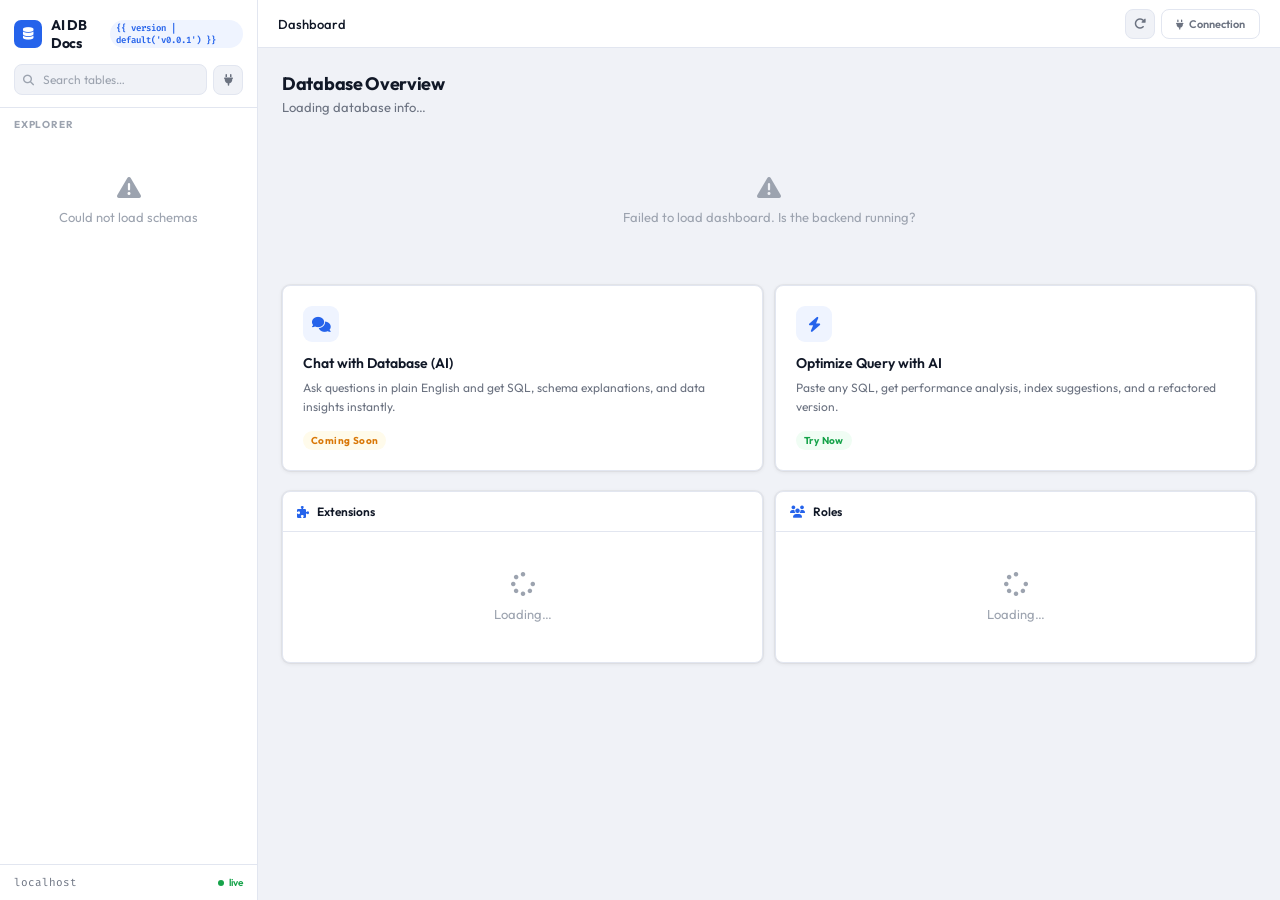
==== commit 21df8a6b: "minor changes" ====
--- a/templates/index.html
+++ b/templates/index.html
@@ -39,7 +39,7 @@
             </div>
         </nav>
         <div class="sb-footer">
-            <span class="sb-footer-text" id="footer-conn">localhost/db</span>
+            <span class="sb-footer-text" id="footer-conn">localhost</span>
             <span class="conn-status"><span class="conn-dot"></span>live</span>
         </div>
     </aside>
@@ -321,7 +321,7 @@
             <div class="form-group"><label class="form-label">Port</label><input class="form-input" id="f-port"
                                                                                  value="5432"></div>
             <div class="form-group"><label class="form-label">Database</label><input class="form-input" id="f-db"
-                                                                                     value="mydb"></div>
+                                                                                     value="bank"></div>
             <div class="form-group"><label class="form-label">Username</label><input class="form-input" id="f-user"
                                                                                      value="postgres"></div>
             <div class="form-group"><label class="form-label">Password</label><input class="form-input" type="password"
@@ -368,8 +368,8 @@
             </div>
         </div>
         <div class="qp-footer">
-            <span class="qp-footer-note"><i class="fas fa-circle-info"></i> Backend integration coming soon — UI preview only</span>
-            <button class="btn btn-ghost" onclick="clearQuery()">Clear</button>
+            <span class="qp-footer-note"><i class="fas fa-circle-info"></i> AI can make mistakes.</span>
+            <button class="btn btn-ghost" onclick="clearQuery()">Clear Query</button>
             <button class="btn btn-primary" onclick="optimizeQuery()"><i class="fas fa-bolt"
                                                                          style="margin-right:5px;font-size:10px;"></i>Analyze
                 &amp; Optimize
--- a/static/styles.css
+++ b/static/styles.css
@@ -1187,10 +1187,12 @@
     inset: 0;
     background: rgba(0, 0, 0, .5);
     display: none;
-    align-items: flex-end;
+    align-items: center;
     justify-content: center;
     z-index: 100;
     backdrop-filter: blur(4px);
+    padding: 20px;
+    box-sizing: border-box;
 }
 
 .qoverlay.open {
@@ -1200,10 +1202,11 @@
 .qpanel {
     background: var(--surface);
     border: 1px solid var(--border);
-    border-radius: 12px 12px 0 0;
+    border-radius: 12px;
     width: 100%;
     max-width: 960px;
     height: 86vh;
+    max-height: 900px;
     display: flex;
     flex-direction: column;
     box-shadow: var(--shadow-md);
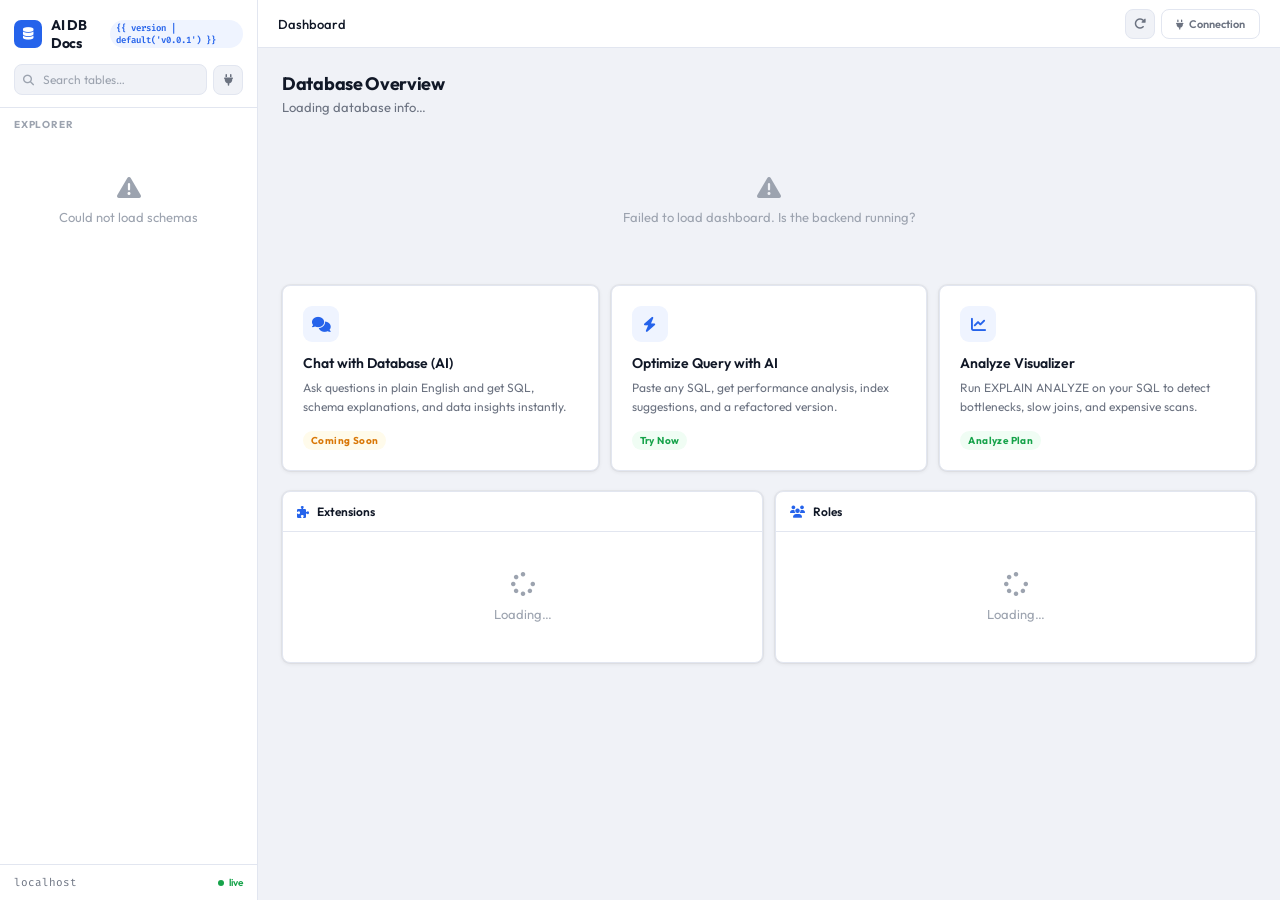
==== commit a36f0dd1: "introducing explain analyze feature" ====
--- a/templates/index.html
+++ b/templates/index.html
@@ -92,6 +92,15 @@
                         </div>
                         <span class="badge badge-live">Try Now</span>
                     </div>
+                    <div class="feat-card clickable" id="open-explain-btn" onclick="openAnalyzePanel()">
+                        <i class="fas fa-arrow-up-right feat-arrow"></i>
+                        <div class="feat-icon"><i class="fas fa-chart-line"></i></div>
+                        <div class="feat-title">Analyze Visualizer</div>
+                        <div class="feat-desc">
+                            Run EXPLAIN ANALYZE on your SQL to detect bottlenecks, slow joins, and expensive scans.
+                        </div>
+                        <span class="badge badge-live">Analyze Plan</span>
+                    </div>
                 </div>
 
                 <div class="info-row" id="dash-info-row">
@@ -122,6 +131,7 @@
 
                 <div class="tabs" id="detail-tabs">
                     <button class="tab-btn active" data-tab="tab-ddl"><i class="fas fa-code"></i> DDL</button>
+                    <button class="tab-btn" data-tab="tab-columns"><i class="fas fa-table-columns"></i> Columns</button>
                     <button class="tab-btn" data-tab="tab-constraints"><i class="fas fa-key"></i> Constraints</button>
                     <button class="tab-btn" data-tab="tab-indexes"><i class="fas fa-layer-group"></i> Indexes</button>
                     <button class="tab-btn" data-tab="tab-relationships"><i class="fas fa-diagram-project"></i>
@@ -144,6 +154,37 @@
                         </div>
                         <div class="ddl-pre">
                             <pre id="ddl-content">Loading…</pre>
+                        </div>
+                    </div>
+                </div>
+
+                <!-- Columns -->
+                <div class="tab-pane" id="tab-columns">
+                    <div class="card">
+                        <div class="card-head">
+                            <div class="card-head-left">
+                                <i class="fas fa-table-columns"></i>
+                                Columns
+                                <span class="row-count" id="cnt-cols"></span>
+                            </div>
+                        </div>
+
+                        <div style="overflow-x:auto;">
+                            <table class="data-table">
+                                <thead>
+                                <tr>
+                                    <th>Column</th>
+                                    <th>Type</th>
+                                    <th>Nullable</th>
+                                    <th>Default</th>
+                                    <th>Length</th>
+                                    <th>Precision</th>
+                                    <th>Scale</th>
+                                </tr>
+                                </thead>
+
+                                <tbody id="tb-cols"></tbody>
+                            </table>
                         </div>
                     </div>
                 </div>
@@ -378,6 +419,46 @@
     </div>
 </div>
 
+<!-- ── Explain Analyze Panel ─────── -->
+<div class="qoverlay" id="explain-overlay">
+    <div class="qpanel">  <!-- ── TODD work ─────── -->
+        <div class="qp-header">
+            <div class="qp-icon"><i class="fas fa-bolt"></i></div>
+            <div>
+                <div class="qp-title">Optimize Query with AI</div>
+                <div class="qp-sub">Paste SQL · Get analysis, index suggestions &amp; refactored output</div>
+            </div>
+            <button class="qp-close" onclick="closeAnalyzePanel()"><i class="fas fa-xmark"></i></button>
+        </div>
+        <div class="qp-body">
+            <div class="qp-two">
+                <div style="display:flex;flex-direction:column;height:100%;">
+                    <div class="qp-col-label"><i class="fas fa-pen-to-square"></i> Input Query</div>
+                    <!--                    <textarea class="query-ta" id="query-input"-->
+                    <!--                              placeholder="&#45;&#45; Paste your SQL here&#10;&#10;SELECT u.id, u.name, COUNT(o.id)&#10;FROM users u&#10;LEFT JOIN orders o ON u.id = o.user_id&#10;WHERE u.is_active = true&#10;GROUP BY u.id&#10;ORDER BY 3 DESC;"-->
+                    <!--                              oninput="updateCharCount()"></textarea>-->
+                    <div style="margin-top:6px;font-size:11px;color:var(--faint);font-family:'Fira Code',monospace;">
+                        <!--                        <span id="char-count">0</span> chars-->
+                    </div>
+                </div>
+                <div style="display:flex;flex-direction:column;height:100%;">
+                    <div class="qp-col-label"><i class="fas fa-robot"></i> AI Output</div>
+                    <!--                    <div class="result-box" id="query-result"><span style="font-size:11px;color:var(&#45;&#45;faint);">Analysis will appear here…</span>-->
+                    <!--                    </div>-->
+                </div>
+            </div>
+        </div>
+        <div class="qp-footer">
+            <span class="qp-footer-note"><i class="fas fa-circle-info"></i> AI can make mistakes.</span>
+            <button class="btn btn-ghost" onclick="clearQuery()">Clear Query</button>
+            <button class="btn btn-primary" onclick="optimizeQuery()"><i class="fas fa-bolt"
+                                                                         style="margin-right:5px;font-size:10px;"></i>Analyze
+                &amp; Optimize
+            </button>
+        </div>
+    </div>
+</div>
+
 <div id="toast"></div>
 
 <script src="../static/app.js"></script>
--- a/static/styles.css
+++ b/static/styles.css
@@ -468,7 +468,7 @@
 
 .feature-row {
     display: grid;
-    grid-template-columns: 1fr 1fr;
+    grid-template-columns: repeat(3, 1fr);
     gap: 12px;
     margin-bottom: 20px;
 }
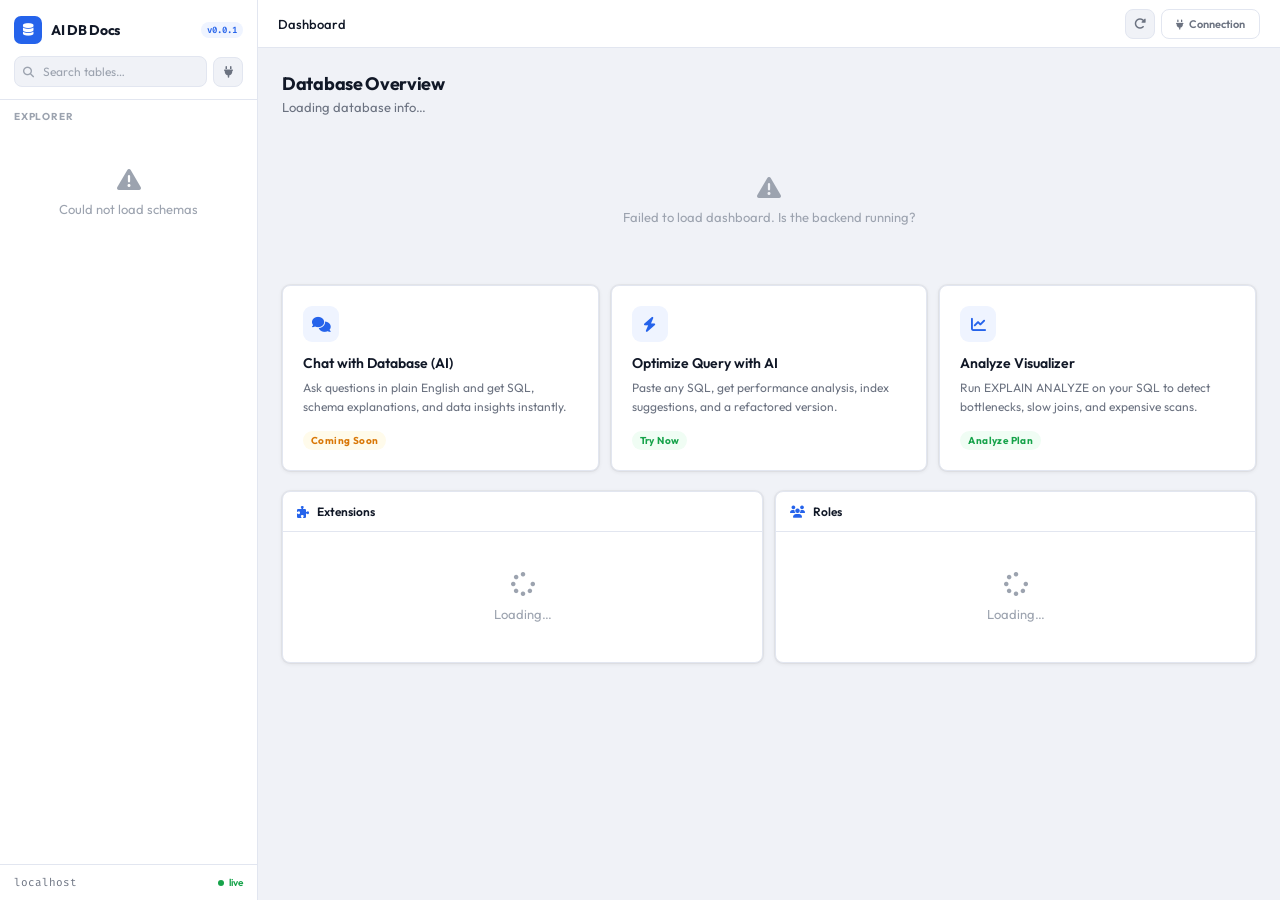
==== commit b20aa77b: "version fix in html" ====
--- a/templates/index.html
+++ b/templates/index.html
@@ -19,7 +19,7 @@
             <div class="sb-logo">
                 <div class="sb-logo-mark"><i class="fas fa-database"></i></div>
                 <span class="sb-logo-name">AI DB Docs</span>
-                <span class="sb-version">{{ version | default('v0.0.1') }}</span>
+                <span class="sb-version">v0.0.1</span>
             </div>
             <div class="sb-search-row">
                 <div class="sb-search-wrap">
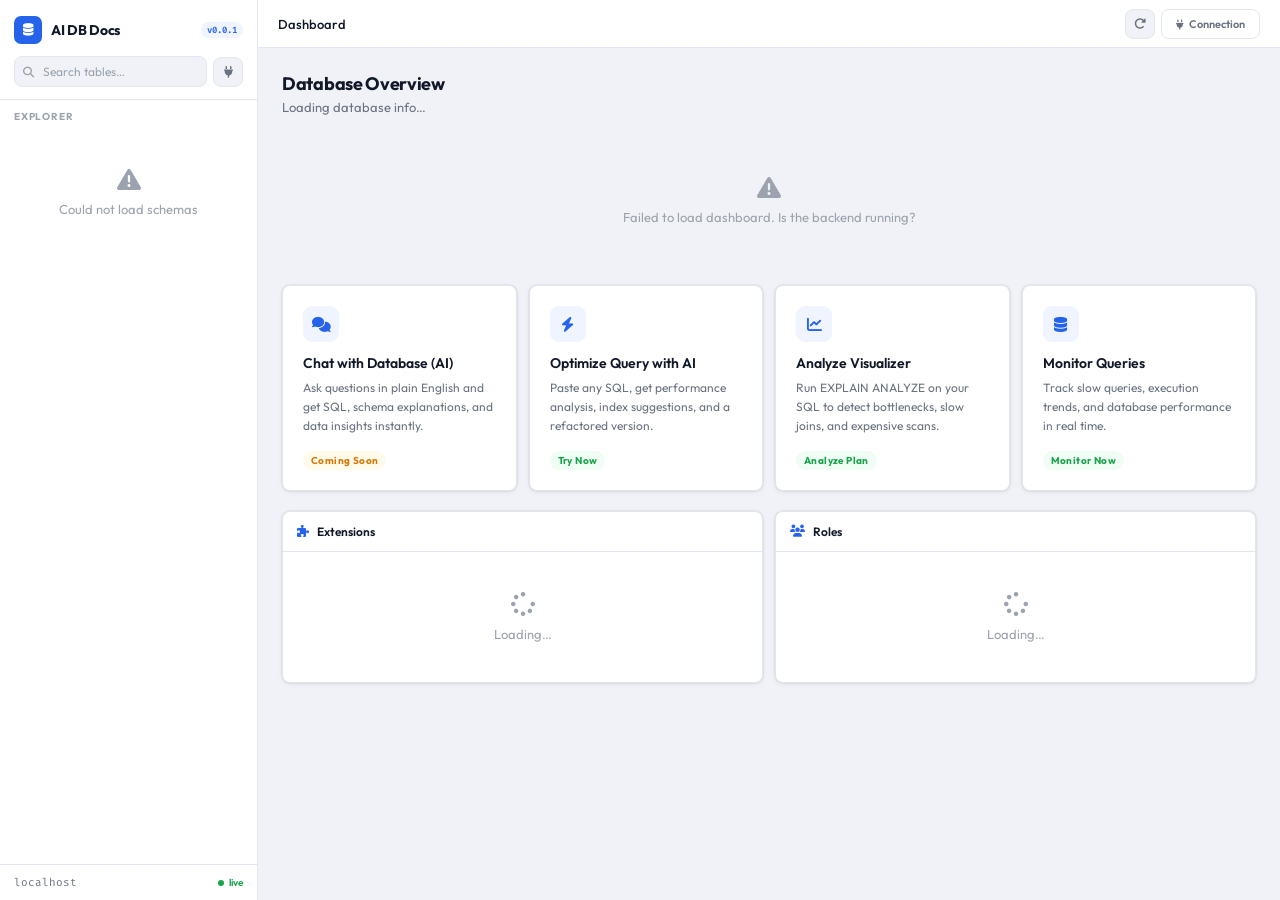
==== commit ac113d7f: "adding a new card" ====
--- a/templates/index.html
+++ b/templates/index.html
@@ -100,6 +100,16 @@
                             Run EXPLAIN ANALYZE on your SQL to detect bottlenecks, slow joins, and expensive scans.
                         </div>
                         <span class="badge badge-live">Analyze Plan</span>
+                    </div>
+
+                    <div class="feat-card clickable" id="open-monitor-btn" onclick="openMonitorPanel()">
+                        <i class="fas fa-arrow-up-right feat-arrow"></i>
+                        <div class="feat-icon"><i class="fas fa-database"></i></div>
+                        <div class="feat-title">Monitor Queries</div>
+                        <div class="feat-desc">
+                            Track slow queries, execution trends, and database performance in real time.
+                        </div>
+                        <span class="badge badge-live">Monitor Now</span>
                     </div>
                 </div>
 
--- a/static/styles.css
+++ b/static/styles.css
@@ -468,7 +468,7 @@
 
 .feature-row {
     display: grid;
-    grid-template-columns: repeat(3, 1fr);
+    grid-template-columns: repeat(4, 1fr);
     gap: 12px;
     margin-bottom: 20px;
 }
